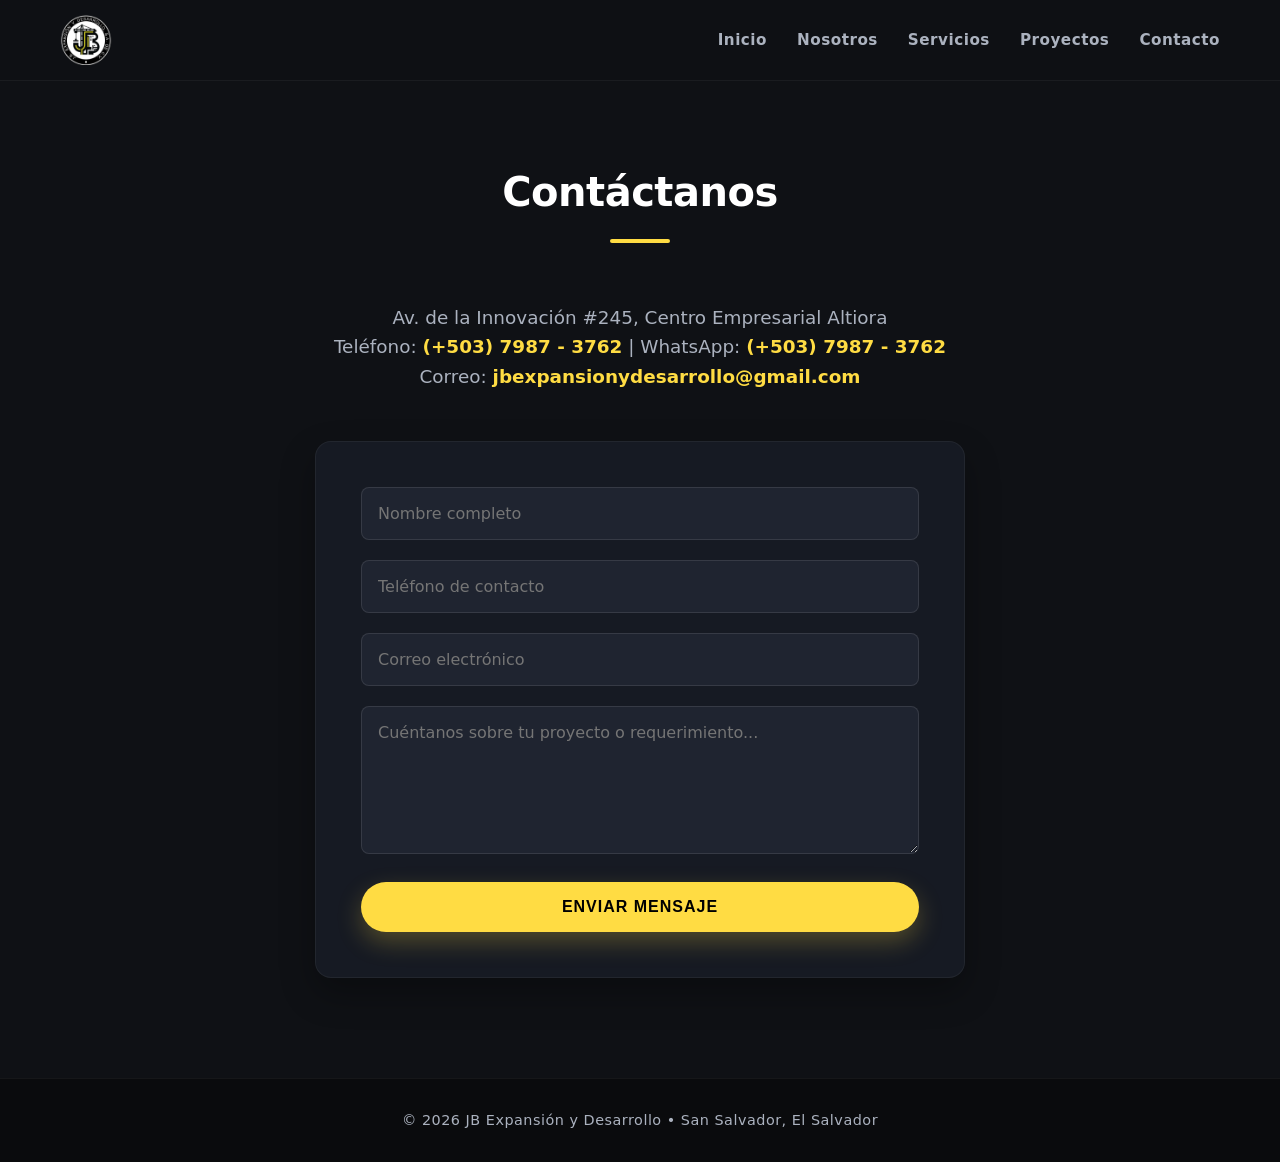
==== contacto.html @ 44dc227c "initial commit" ====
<!DOCTYPE html>
<html lang="es">
<head>
    <meta charset="UTF-8">
    <meta name="viewport" content="width=device-width, initial-scale=1.0">
    <title>JB Expansión y Desarrollo | Contactanos</title>
    <link rel="icon" type="image/png" href="JBlogoPNG.png">
    <link rel="stylesheet" href="estilos.css">
</head>
<body>
    <header>
        <nav>
            <img src="JBlogoPNG.png" alt="JB Expansión y Desarrollo" class="logo-img">
            <div class="nav-links">
                <a href="index.html">Inicio</a>
                <a href="nosotros.html">Nosotros</a>
                <a href="servicios.html">Servicios</a>
                <a href="proyectos.html">Proyectos</a>
                <a href="contacto.html">Contacto</a>
            </div>
        </nav>
    </header>

    <section style="padding-top: 160px;">
        <div class="container">
            <h2>Contáctanos</h2>
            <div class="contact-info">
                <p>Av. de la Innovación #245, Centro Empresarial Altiora</p>
                <p>Teléfono: <strong>(+503) 7987 - 3762</strong> | WhatsApp: <strong>(+503) 7987 - 3762</strong></p>
                <p>Correo: <strong>jbexpansionydesarrollo@gmail.com</strong></p>
            </div>

            <form class="premium-form">
                <input type="text" placeholder="Nombre completo" required>
                <input type="tel" placeholder="Teléfono de contacto">
                <input type="email" placeholder="Correo electrónico" required>
                <textarea placeholder="Cuéntanos sobre tu proyecto o requerimiento..." rows="6" required></textarea>
                <button type="submit" class="btn" style="width:100%;">Enviar Mensaje</button>
            </form>
        </div>
    </section>

    <footer>
        <p>© 2026 JB Expansión y Desarrollo • San Salvador, El Salvador</p>
    </footer>
</body>
</html>
---- estilos.css ----
/* VARIABLES Y CONFIGURACIÓN BASE */
:root {
  --primary: #ffdc43;       /* Amarillo/Dorado Corporativo */
  --primary-hover: #e5c123; /* Dorado oscuro para estados hover */
  --bg-dark: #0f1115;       /* Fondo oscuro profundo principal */
  --bg-card: #161a23;       /* Fondo para tarjetas y bloques secundarios */
  --bg-input: #1f2430;      /* Fondo para campos de texto */
  --text-main: #ffffff;     /* Texto principal */
  --text-muted: #abb2bf;    /* Texto secundario/descripciones */
  --font-family: 'Segoe UI', system-ui, -apple-system, sans-serif;
  --transition: all 0.3s cubic-bezier(0.25, 0.8, 0.25, 1);
}

* {
  margin: 0;
  padding: 0;
  box-sizing: border-box;
}

body {
  font-family: var(--font-family);
  background-color: var(--bg-dark);
  color: var(--text-main);
  line-height: 1.6;
  overflow-x: hidden;
}

/* NAVEGACIÓN */
header {
  position: fixed;
  top: 0;
  left: 0;
  width: 100%;
  background-color: rgba(15, 17, 21, 0.9);
  backdrop-filter: blur(12px);
  -webkit-backdrop-filter: blur(12px);
  z-index: 1000;
  border-bottom: 1px solid rgba(255, 255, 255, 0.05);
}

nav {
  max-width: 1200px;
  margin: 0 auto;
  padding: 15px 20px;
  display: flex;
  justify-content: space-between;
  align-items: center;
}

.logo-img {
  height: 50px;
  width: auto;
  object-fit: contain;
  border-radius: 4px;
}

.nav-links {
  display: flex;
  gap: 30px;
}

.nav-links a {
  color: var(--text-muted);
  text-decoration: none;
  font-weight: 600;
  font-size: 0.95rem;
  letter-spacing: 0.5px;
  transition: var(--transition);
  position: relative;
  padding: 5px 0;
}

.nav-links a::after {
  content: '';
  position: absolute;
  width: 0;
  height: 2px;
  bottom: 0;
  left: 0;
  background-color: var(--primary);
  transition: var(--transition);
}

.nav-links a:hover::after {
  width: 100%;
}

.nav-links a:hover {
  color: var(--primary);
}

/* HERO SECTION */
.hero {
  min-height: 100vh;
  background: linear-gradient(135deg, rgba(0, 0, 0, 0.507) 40%, rgba(253, 243, 95, 0.842) 100%), 
              url('Imgindex.png');
  background-size: cover;
  background-position: center;
  background-repeat: no-repeat;
  display: flex;
  justify-content: center;
  align-items: center;
  text-align: center;
  padding: 140px 20px 80px;
}

.hero-content {
  max-width: 800px;
  animation: fadeInUp 1s ease-out forwards;
}

.hero-content h1 {
  font-size: 3.8rem;
  font-weight: 800;
  letter-spacing: -1px;
  line-height: 1.15;
  margin-bottom: 20px;
  color: var(--text-main);
}

.hero-content p {
  font-size: 1.3rem;
  color: var(--text-muted);
  margin-bottom: 40px;
  font-weight: 400;
  letter-spacing: 0.5px;
}

/* Botón Premium */
.btn {
  display: inline-block;
  background-color: var(--primary);
  color: #000000;
  text-decoration: none;
  padding: 16px 36px;
  font-weight: 700;
  font-size: 1rem;
  border-radius: 50px;
  text-transform: uppercase;
  letter-spacing: 1px;
  box-shadow: 0 10px 25px rgba(255, 220, 67, 0.25);
  transition: var(--transition);
  border: none;
  cursor: pointer;
}

.btn:hover {
  transform: translateY(-3px);
  background-color: var(--primary-hover);
  box-shadow: 0 15px 30px rgba(255, 220, 67, 0.4);
}

/* ESTRUCTURA DE SECCIONES GENERALES */
section {
  padding: 100px 20px;
}

/* Secciones alternadas para dar dinamismo */
section:nth-of-type(even) {
  background-color: var(--bg-card);
}

.container {
  max-width: 1200px;
  margin: 0 auto;
}

section h2 {
  font-size: 2.5rem;
  font-weight: 700;
  text-align: center;
  margin-bottom: 60px;
  position: relative;
  letter-spacing: -0.5px;
}

section h2::after {
  content: '';
  display: block;
  width: 60px;
  height: 4px;
  background-color: var(--primary);
  margin: 15px auto 0;
  border-radius: 2px;
}

/* MISION, VISION Y VALORES */
.grid-mv {
  display: grid;
  grid-template-columns: repeat(auto-fit, minmax(300px, 1fr));
  gap: 30px;
  margin-top: 50px;
}

.card-mv {
  background-color: rgba(255, 255, 255, 0.02);
  border: 1px solid rgba(255, 255, 255, 0.05);
  padding: 40px 30px;
  border-radius: 12px;
  transition: var(--transition);
}

.card-mv:hover {
  transform: translateY(-5px);
  border-color: rgba(255, 220, 67, 0.3);
  background-color: rgba(255, 255, 255, 0.04);
}

.card-mv h3 {
  color: var(--primary);
  font-size: 1.4rem;
  margin-bottom: 15px;
  font-weight: 600;
}

.card-mv p {
  color: var(--text-muted);
  font-size: 1rem;
}

/* Lista de Valores o Container*/
li {
    color:#e5c123;  
    display: flex;
    flex-direction: column; /* Alinea el título y el párrafo verticalmente */
    align-items: flex-start; /* Alinea el texto a la izquierda */
    margin-bottom: 20px; /* Añade separación entre cada valor */
    width: 100%; /* Fuerza a que ocupe todo el ancho disponible */
}

li p {
    width: 100%; /* Permite que el texto se alargue horizontalmente */
    margin-top: 8px; /* Despega el párrafo del título */
    text-align: justify; /* Opcional: hace que el texto se vea ordenado */
}

/* SERVICIOS */
.services-grid {
  display: grid;
  grid-template-columns: repeat(auto-fit, minmax(300px, 1fr));
  gap: 25px;
}

.card {
  background-color: var(--bg-card);
  border: 1px solid rgba(255, 255, 255, 0.05);
  padding: 35px 25px;
  border-radius: 12px;
  font-size: 1.2rem;
  font-weight: 600;
  text-align: center;
  color: var(--text-main);
  transition: var(--transition);
  opacity: 0; /* Preparado para la animación JS */
  transform: translateY(30px);
}

/* Cuando JS activa la clase */
.card.visible {
  opacity: 1;
  transform: translateY(0);
}

section:nth-of-type(even) .card {
  background-color: var(--bg-dark);
}

.card:hover {
  border-color: var(--primary);
  color: var(--primary);
  box-shadow: 0 10px 20px rgb(66, 66, 66);
}

/* PROYECTOS DESTACADOS */
.projects-grid {
  display: grid;
  grid-template-columns: repeat(auto-fit, minmax(350px, 1fr));
  gap: 30px;
}

.project-card {
  position: relative;
  overflow: hidden;
  border-radius: 16px;
  height: 380px;
  padding: 0;
  border: none;
}

.project-card img {
  width: 100%;
  height: 100%;
  object-fit: cover;
  transition: transform 0.5s ease;
}

.project-overlay {
  position: absolute;
  top: 0;
  left: 0;
  width: 100%;
  height: 100%;
  background: linear-gradient(to top, rgba(15, 17, 21, 0.95) 20%, rgba(15, 17, 21, 0.4) 100%);
  display: flex;
  flex-direction: column;
  justify-content: flex-end;
  padding: 30px;
  text-align: left;
  transition: var(--transition);
}

.project-overlay h3 {
  color: var(--text-main);
  font-size: 1.4rem;
  margin-bottom: 10px;
}

.project-overlay p {
  color: var(--text-muted);
  font-size: 0.95rem;
}

.project-card:hover img {
  transform: scale(1.08);
}

/* FORMULARIO DE CONTACTO Y FOOTER */
.contact-info {
  text-align: center;
  margin-bottom: 50px;
  font-size: 1.15rem;
  color: var(--text-muted);
}

.contact-info strong {
  color: var(--primary);
}

.premium-form {
  max-width: 650px;
  margin: 0 auto;
  background: var(--bg-card);
  padding: 45px;
  border-radius: 16px;
  border: 1px solid rgba(255, 255, 255, 0.05);
  box-shadow: 0 15px 35px rgba(0,0,0,0.3);
}

.premium-form input,
.premium-form textarea {
  width: 100%;
  padding: 16px;
  margin-bottom: 20px;
  background-color: var(--bg-input);
  border: 1px solid rgba(255, 255, 255, 0.1);
  border-radius: 8px;
  color: var(--text-main);
  font-family: var(--font-family);
  font-size: 1rem;
  transition: var(--transition);
}

.premium-form input:focus,
.premium-form textarea:focus {
  outline: none;
  border-color: var(--primary);
  box-shadow: 0 0 8px rgba(255, 220, 67, 0.2);
}

footer {
  background-color: #0a0b0d;
  padding: 30px 20px;
  text-align: center;
  border-top: 1px solid rgba(255, 255, 255, 0.05);
}

footer p {
  color: var(--text-muted);
  font-size: 0.9rem;
  letter-spacing: 0.5px;
}

/* ANIMACIONES Y RESPONSIVE */
@keyframes fadeInUp {
  from {
    opacity: 0;
    transform: translateY(30px);
  }
  to {
    opacity: 1;
    transform: translateY(0);
  }
}

@media (max-width: 768px) {
  .hero-content h1 { font-size: 2.5rem; }
  .hero-content p { font-size: 1.1rem; }
  nav { flex-direction: column; gap: 15px; }
  .nav-links { gap: 15px; flex-wrap: wrap; justify-content: center; }
  section { padding: 60px 20px; }
  .valores-list { grid-template-columns: 1fr; }
  .premium-form { padding: 30px 20px; }
}
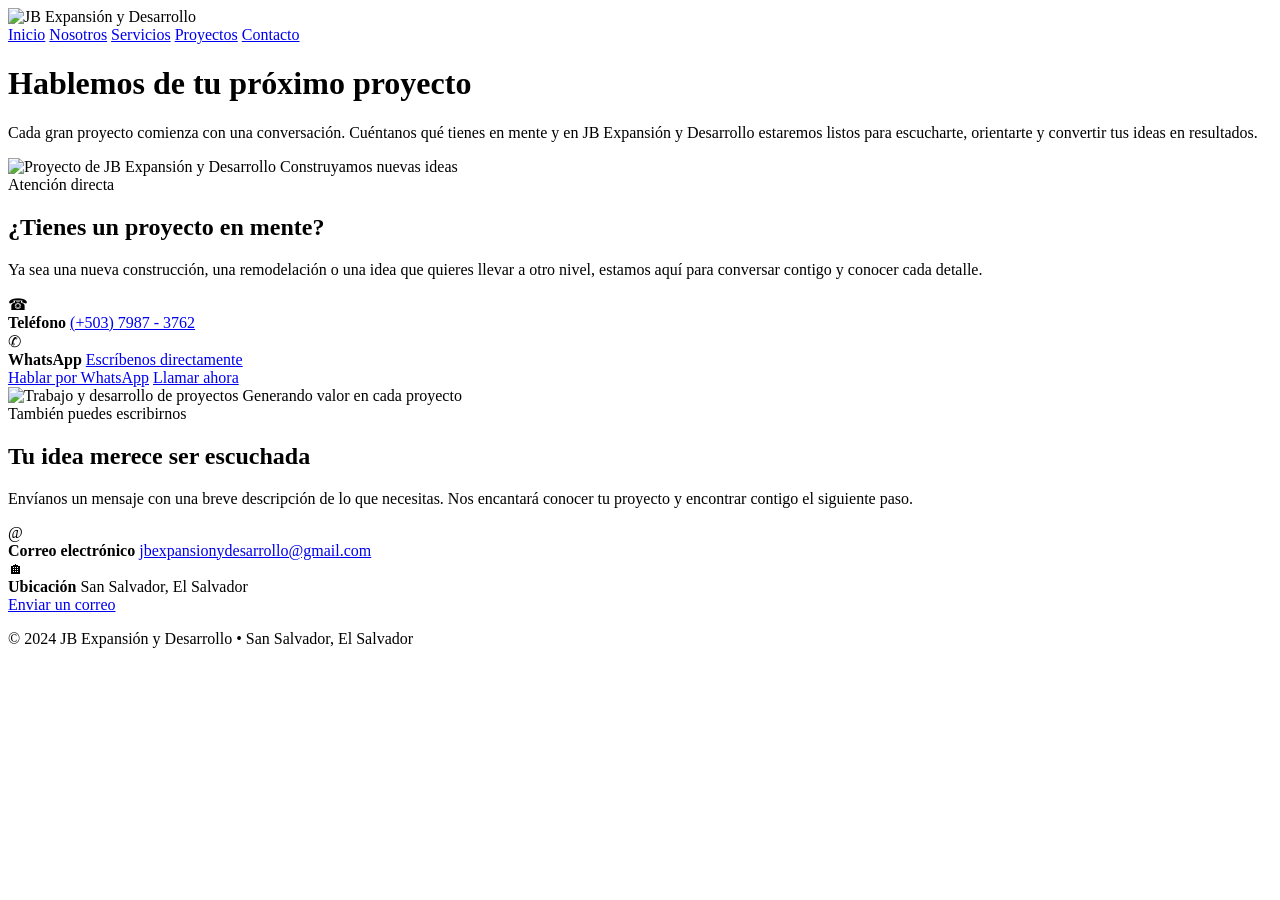
==== commit 5ff84946: "Update contacto.html" ====
--- a/contacto.html
+++ b/contacto.html
@@ -3,14 +3,15 @@
 <head>
     <meta charset="UTF-8">
     <meta name="viewport" content="width=device-width, initial-scale=1.0">
-    <title>JB Expansión y Desarrollo | Contactanos</title>
-    <link rel="icon" type="image/png" href="JBlogoPNG.png">
-    <link rel="stylesheet" href="estilos.css">
+    <meta name="description" content="Contacta con JB Expansión y Desarrollo para conversar sobre tu próximo proyecto.">
+    <title>JB Expansión y Desarrollo | Contáctanos</title>
+    <link rel="icon" type="image/png" href="../imagenes/JBlogoPNG.png">
+    <link rel="stylesheet" href="../css/estilos.css">
 </head>
 <body>
     <header>
         <nav>
-            <img src="JBlogoPNG.png" alt="JB Expansión y Desarrollo" class="logo-img">
+            <img src="../imagenes/JBlogoPNG.png" alt="JB Expansión y Desarrollo" class="logo-img">
             <div class="nav-links">
                 <a href="index.html">Inicio</a>
                 <a href="nosotros.html">Nosotros</a>
@@ -21,27 +22,96 @@
         </nav>
     </header>
 
-    <section style="padding-top: 160px;">
-        <div class="container">
-            <h2>Contáctanos</h2>
-            <div class="contact-info">
-                <p>Av. de la Innovación #245, Centro Empresarial Altiora</p>
-                <p>Teléfono: <strong>(+503) 7987 - 3762</strong> | WhatsApp: <strong>(+503) 7987 - 3762</strong></p>
-                <p>Correo: <strong>jbexpansionydesarrollo@gmail.com</strong></p>
-            </div>
+    <main class="contact-page">
+        <div class="contact-intro">
+            <h1>Hablemos de tu <span>próximo proyecto</span></h1>
+            <div class="accent"></div>
+            <p>
+                Cada gran proyecto comienza con una conversación. Cuéntanos qué tienes en mente
+                y en JB Expansión y Desarrollo estaremos listos para escucharte, orientarte y
+                convertir tus ideas en resultados.
+            </p>
+        </div>
 
-            <form class="premium-form">
-                <input type="text" placeholder="Nombre completo" required>
-                <input type="tel" placeholder="Teléfono de contacto">
-                <input type="email" placeholder="Correo electrónico" required>
-                <textarea placeholder="Cuéntanos sobre tu proyecto o requerimiento..." rows="6" required></textarea>
-                <button type="submit" class="btn" style="width:100%;">Enviar Mensaje</button>
-            </form>
+        <div class="contact-layout">
+            <section class="contact-row">
+                <div class="contact-visual">
+                    <img src="../imagenes/ImgCont1.png" alt="Proyecto de JB Expansión y Desarrollo">
+                    <span class="visual-label">Construyamos nuevas ideas</span>
+                </div>
+
+                <div class="contact-copy">
+                    <span class="contact-kicker">Atención directa</span>
+                    <h2>¿Tienes un proyecto en mente?</h2>
+                    <p>
+                        Ya sea una nueva construcción, una remodelación o una idea que quieres llevar
+                        a otro nivel, estamos aquí para conversar contigo y conocer cada detalle.
+                    </p>
+
+                    <div class="contact-detail">
+                        <span class="contact-icon">☎</span>
+                        <div>
+                            <strong>Teléfono</strong>
+                            <a href="tel:+50379873762">(+503) 7987 - 3762</a>
+                        </div>
+                    </div>
+
+                    <div class="contact-detail">
+                        <span class="contact-icon">✆</span>
+                        <div>
+                            <strong>WhatsApp</strong>
+                            <a href="https://wa.me/50379873762" target="_blank" rel="noopener noreferrer">Escríbenos directamente</a>
+                        </div>
+                    </div>
+
+                    <div class="contact-actions">
+                        <a class="btn" href="https://wa.me/50379873762" target="_blank" rel="noopener noreferrer">Hablar por WhatsApp</a>
+                        <a class="btn-outline" href="tel:+50379873762">Llamar ahora</a>
+                    </div>
+                </div>
+            </section>
+
+            <section class="contact-row reverse">
+                <div class="contact-visual">
+                    <img src="../imagenes/ImgCont2.png" alt="Trabajo y desarrollo de proyectos">
+                    <span class="visual-label">Generando valor en cada proyecto</span>
+                </div>
+
+                <div class="contact-copy">
+                    <span class="contact-kicker">También puedes escribirnos</span>
+                    <h2>Tu idea merece ser escuchada</h2>
+                    <p>
+                        Envíanos un mensaje con una breve descripción de lo que necesitas. Nos encantará
+                        conocer tu proyecto y encontrar contigo el siguiente paso.
+                    </p>
+
+                    <div class="contact-detail">
+                        <span class="contact-icon">@</span>
+                        <div>
+                            <strong>Correo electrónico</strong>
+                            <a href="mailto:jbexpansionydesarrollo@gmail.com">jbexpansionydesarrollo@gmail.com</a>
+                        </div>
+                    </div>
+
+                    <div class="contact-detail">
+                        <span class="contact-icon">🏠︎</span>
+                        <div>
+                            <strong>Ubicación</strong>
+                            <span>San Salvador, El Salvador</span>
+                        </div>
+                    </div>
+
+                    <div class="contact-actions">
+                        <a class="btn" href="mailto:jbexpansionydesarrollo@gmail.com">Enviar un correo</a>
+                    </div>
+                </div>
+            </section>
+
         </div>
-    </section>
+    </main>
 
     <footer>
-        <p>© 2026 JB Expansión y Desarrollo • San Salvador, El Salvador</p>
+        <p>© 2024 JB Expansión y Desarrollo • San Salvador, El Salvador</p>
     </footer>
 </body>
-</html>+</html>
